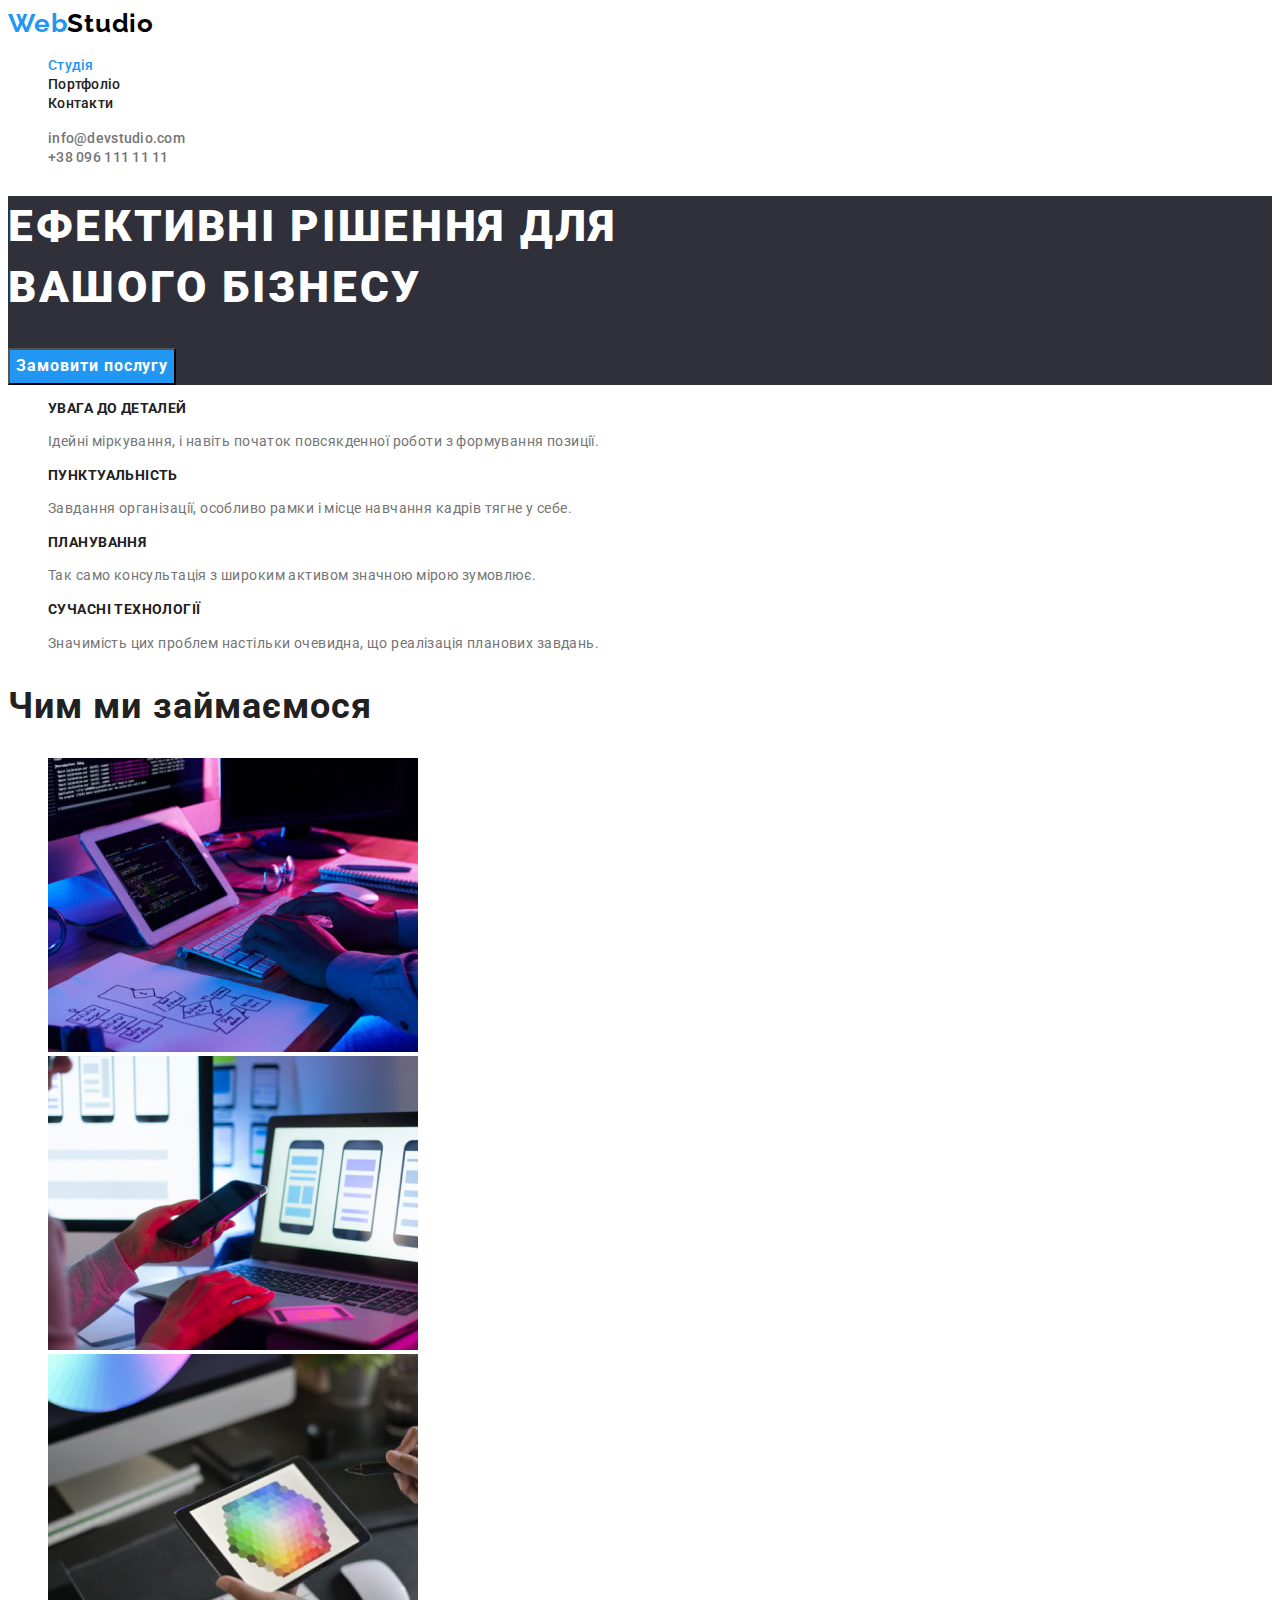
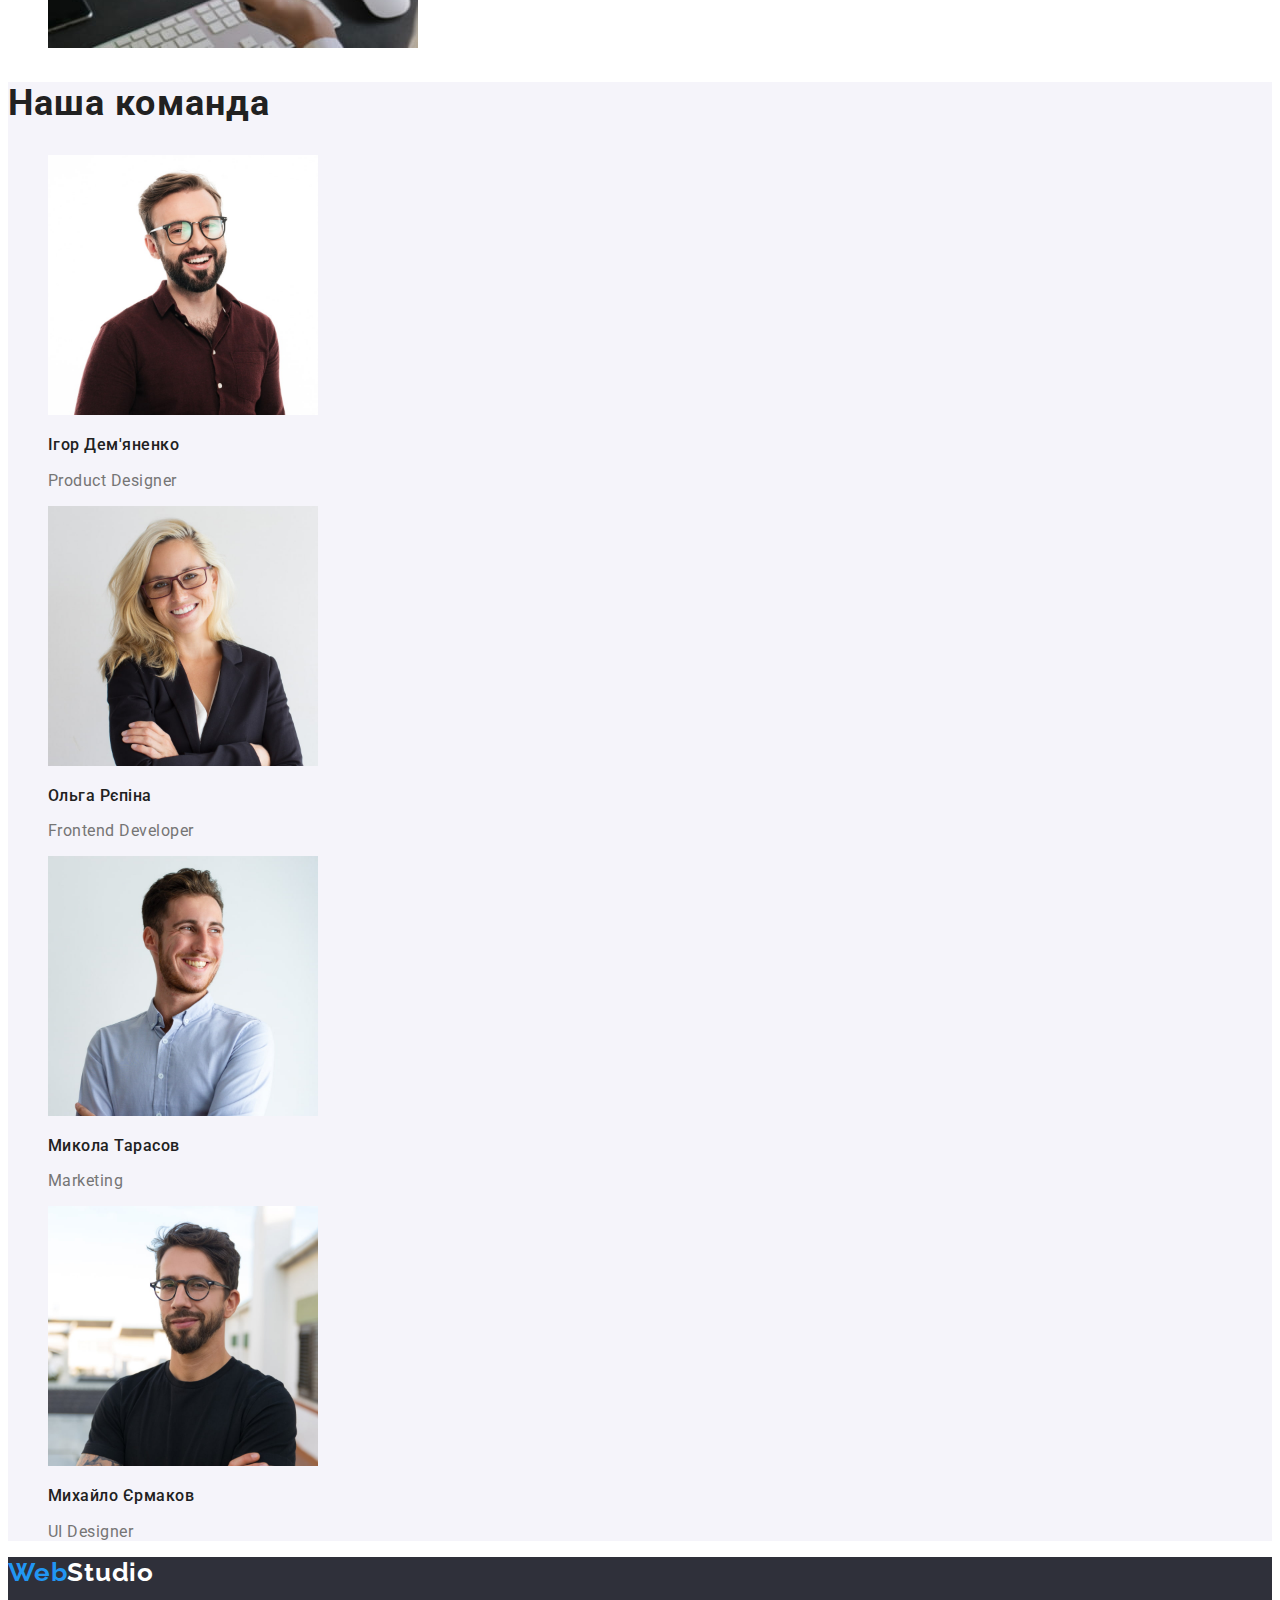
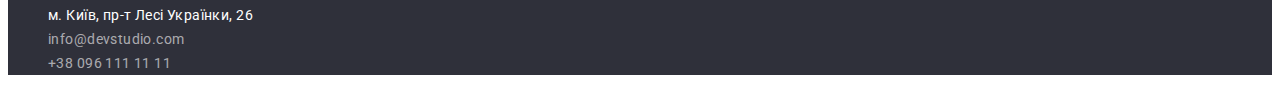
==== index.html @ 66be1bb6 "Initial repo" ====
<!DOCTYPE html>
<html lang="uk-UA">
  <head>
    <meta charset="UTF-8" />
    <meta http-equiv="X-UA-Compatible" content="IE=edge" />
    <meta name="viewport" content="width=device-width, initial-scale=1.0" />
    <title>goit-markup-hw-02</title>
    <link rel="preconnect" href="https://fonts.googleapis.com">
    <link rel="preconnect" href="https://fonts.gstatic.com" crossorigin>
    <link href="https://fonts.googleapis.com/css2?family=Raleway:wght@700&family=Roboto:wght@400;500;700;900&display=swap" rel="stylesheet">
    <link rel="stylesheet" href="./css/styles.css">
   
  </head>
  <body>
    <header>
      <nav>
        <a class="logo" href="./index.html" lang="en">Web<span class="logo-header">Studio</span></a>

        <ul class="nav-list list">
          <li>
            <a class="current" href="./index.html">Студія</a>
          </li>
          <li>
            <a href="./portfolio.html">Портфоліо</a>
          </li>
          <li>
            <a href="link">Контакти</a>
          </li>
        </ul>
      </nav>
      <ul class="contacts-list list">
        <li>
          <a href="mailto:info@devstudio.com">info@devstudio.com</a>
        </li>
        <li>
          <a href="tel:+380961111111">+38 096 111 11 11</a>
        </li>
      </ul>
    </header>
    <main>
      <!-- Hero Section -->
      <section class="hero-section">
        <h1 class="hero-title">
          Ефективні рішення для<br>вашого бізнесу
        </h1>
        <button class="hero-button" type="button">
          Замовити послугу
        </button>
      </section>
      <!-- Features Section -->
      <section class="feature-section">
        <h2 class="hidden-title"> <!-- FIXME: Delete this <h2> with CSS -->
          Особливості
        </h2>
        <ul>
          <li>
            <h3 class="titles feature-title">
               УВАГА ДО ДЕТАЛЕЙ 
            </h3>
            <p class="feature-text">
              Ідейні міркування, і навіть початок повсякденної роботи з формування позиції.
            </p>
          </li>
          <li>
            <h3 class="titles feature-title">
              ПУНКТУАЛЬНІСТЬ
            </h3>
            <p class="feature-text">
              Завдання організації, особливо рамки і місце навчання кадрів тягне у себе.
            </p>
          </li>
          <li>
            <h3 class="titles feature-title">
              ПЛАНУВАННЯ
            </h3>
            <p class="feature-text">
              Так само консультація з широким активом значною мірою зумовлює.
            </p>
          </li>
          <li>
            <h3 class="titles feature-title">
              СУЧАСНІ ТЕХНОЛОГІЇ
            </h3>
            <p class="feature-text">
              Значимість цих проблем настільки очевидна, що реалізація планових завдань.
            </p>
          </li>
        </ul>
      </section>
      <!--What-we-do Section  -->
      <section>
        <h2 class="titles occupation-title">
          Чим ми займаємося
        </h2>
        <ul>
          <li><a href="link"><img src="./images/box-1.jpg" alt="Чим ми займаємося" width="370"></a></li>
          <li><a href="link"><img src="./images/box-2.jpg" alt="Чим ми займаємося" width="370"></a></li>
          <li><a href="link"><img src="./images/box-3.jpg" alt="Чим ми займаємося" width="370"></a></li>
        </ul>
      </section>
      <!-- Team Section -->
      <section class="team-section">
        <h2 class="titles team-title">
          Наша команда
        </h2>
        <ul>
          <li> <img src="./images/team-1.jpg" alt="Ігор Дем'яненко - Product Designer" width="270"><h3 class="titles team-name">Ігор Дем'яненко</h3><p class="team-function" lang="en">Product Designer</p></li>
          <li> <img src="./images/team-2.jpg" alt="Ольга Рєпіна - Frontend Developer" width="270"><h3 class="titles team-name">Ольга Рєпіна</h3><p class="team-function" lang="en">Frontend Developer</p></li>
          <li> <img src="./images/team-3.jpg" alt="Микола Тарасов - Marketing" width="270"><h3 class="titles team-name">Микола Тарасов</h3><p class="team-function" lang="en">Marketing</p></li>
          <li> <img src="./images/team-4.jpg" alt="Михайло Єрмаков - UI Designer" width="270"><h3 class="titles team-name">Михайло Єрмаков</h3><p class="team-function" lang="en">UI Designer</p></li>
        </ul>
      </section>
    </main>
    <footer class="footer-styles">
      <a class="logo" href="./index.html">Web<span class="logo-footer">Studio</span></a>
      <address>
        <ul>
          <li class="footer-address">
            м. Київ, пр-т Лесі Українки, 26
          </li>
          <li>
            <a class="footer-contacts" href="mailto:info@devstudio.com">info@devstudio.com</a>
          </li>
          <li>
            <a class="footer-contacts" href="tel:+380961111111">+38 096 111 11 11</a>
          </li>
        </ul>
    </address>
  </footer>
  </body>
</html>
---- css/styles.css ----
/* LIST OF COMMENTS Ctrl+F */

/* Variables */
/* Default settings turn off */
/* Inherited Settings */
/* Logo */
/* Nav & Contacts List */
/* Hero Section */
/* Buttons */
/* Section`s Titles */
/* Features Section */
/* Team Section */
/* Portfolio Section */
/* Footer */



/* Variables */

:root {
    --brand-color: #757575;
    --accent-color: #2196F3;
    --primary-color: #212121;
    --secondary-color: #000000;
    --white-color: #FFFFFF;
    --white-opacity: rgba(255, 255, 255, .6);
    --bg-color: #2F303A;
    --button-color: #F5F4FA;
    --hero-button: #188CE8;

}

/* Default settings turn off */

ul {list-style: none;}
a {text-decoration: none;}


/* Inherited Settings */

body {
    color: var(--brand-color);
    background-color: var(--white-color);
    font-family: "Roboto", sans-serif;
}

/* Logo */

.logo {
    color: var(--accent-color);
    font-family: "Raleway", sans-serif;
    font-weight: 700;
    font-size: 26px;
    line-height: 1.2;
    letter-spacing: 0.03em;
}
.logo-header {color: var(--secondary-color);}
.logo-footer {color: var(--white-color);}


/* Nav & Contacts List */

.nav-list a,
.contacts-list a {
    color: var(--primary-color);
    font-weight: 500;
    font-size: 14px;
    line-height: 1.1;
    letter-spacing: 0.02em;
}

.list a:hover,
.list a:focus,
.footer-contacts:hover,
.footer-contacts:focus {
    color: var(--accent-color);
}

.list .current {
    color: var(--accent-color);
}

/* Mentor`s notes - FIXED */
/* .list .current:hover,
.list .current:focus {
    color: var(--primary-color);
    text-decoration: underline;
} */
.contacts-list a {
    color: inherit;
}

/* Hero Section */

.hero-section {
    background-color: var(--bg-color);
    color: var(--white-color);

    /* Mentor`s notes - FIXED */
    /* font-weight: 900;
    font-size: 44px;
    line-height: 1.4;
    text-align: center;
    letter-spacing: 0.06em;
    text-transform: uppercase; */
}

.hero-title {
    font-weight: 900;
    font-size: 44px;
    line-height: 1.4;
    letter-spacing: 0.06em;
    text-transform: uppercase;
}

/* Buttons */

button {
    font-family: inherit;
    cursor: pointer;
}

.hero-button {
    color: var(--white-color);
    background-color: var(--accent-color);
    font-weight: 700;
    font-size: 16px;
    line-height: 1.9;
    letter-spacing: 0.06em;
}

.hero-button:hover,
.hero-button:focus {
    /* color: var(--secondary-color); */
    background-color: var(--hero-button);
}

.portfolio-button {
    color: var(--primary-color);
    background-color: var(--button-color);
    font-weight: 500;
    font-size: 16px;
    line-height: 1.6;
    letter-spacing: 0.03em;
}

.portfolio-button:hover,
.portfolio-button:focus {
    color: var(--white-color);
    background-color: var(--accent-color);
}

/* Section`s Titles */

.hidden-title {display: none;}

.titles {color: var(--primary-color);}

.occupation-title,
.team-title {
    font-weight: 700;
    font-size: 36px;
    line-height: 1.2;
    letter-spacing: 0.03em;
}

/* Features Section */

.feature-title {
    font-weight: 700;
    font-size: 14px;
    line-height: 1.1;
    letter-spacing: 0.03em;
    text-transform: uppercase;
}

.feature-text {
    font-size: 14px;
    line-height: 1.7;
    letter-spacing: 0.03em; 
}  

/* Team Section */

.team-section {
    background-color: var(--button-color);
}
.team-name {
    font-weight: 500;
    font-size: 16px;
    line-height: 1.2;
    letter-spacing: 0.03em;
}

.team-function {
font-size: 16px;
line-height: 1.2;
letter-spacing: 0.03em;
}

/* Portfolio Section */

.portfolio-title {
    font-weight: 700;
    font-size: 18px;
    line-height: 2;
    letter-spacing: 0.06em;
}

.portfolio-text {
    font-size: 16px;
    line-height: 1.9;
    letter-spacing: 0.03em;
}

/* Footer */
.footer-styles {
    background-color: var(--bg-color);
}

.footer-address {
    color: var(--white-color);
    font-style: normal;
    font-size: 14px;
    line-height: 1.7;
    letter-spacing: 0.03em;
}

.footer-contacts {
    color: var(--white-opacity);
    font-style: normal;
    font-size: 14px;
    line-height: 1.7;
    letter-spacing: 0.03em;
}
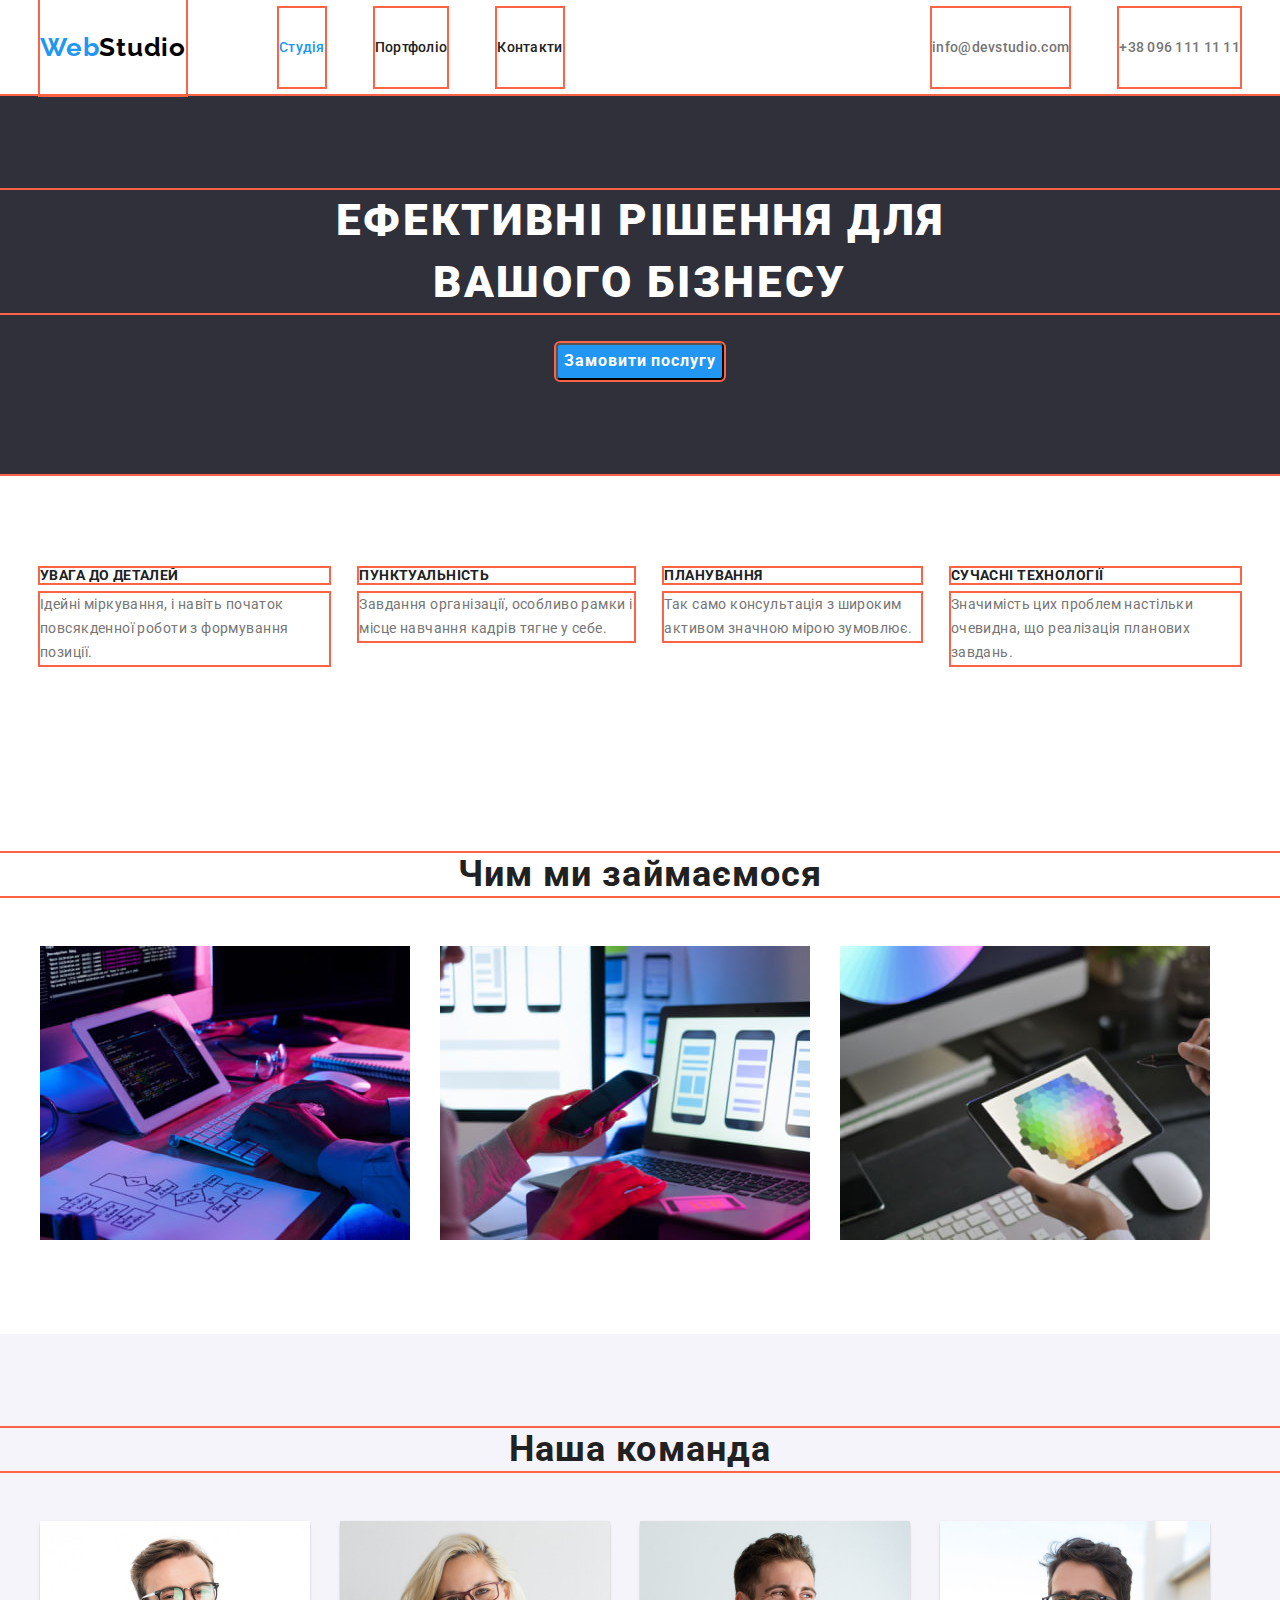
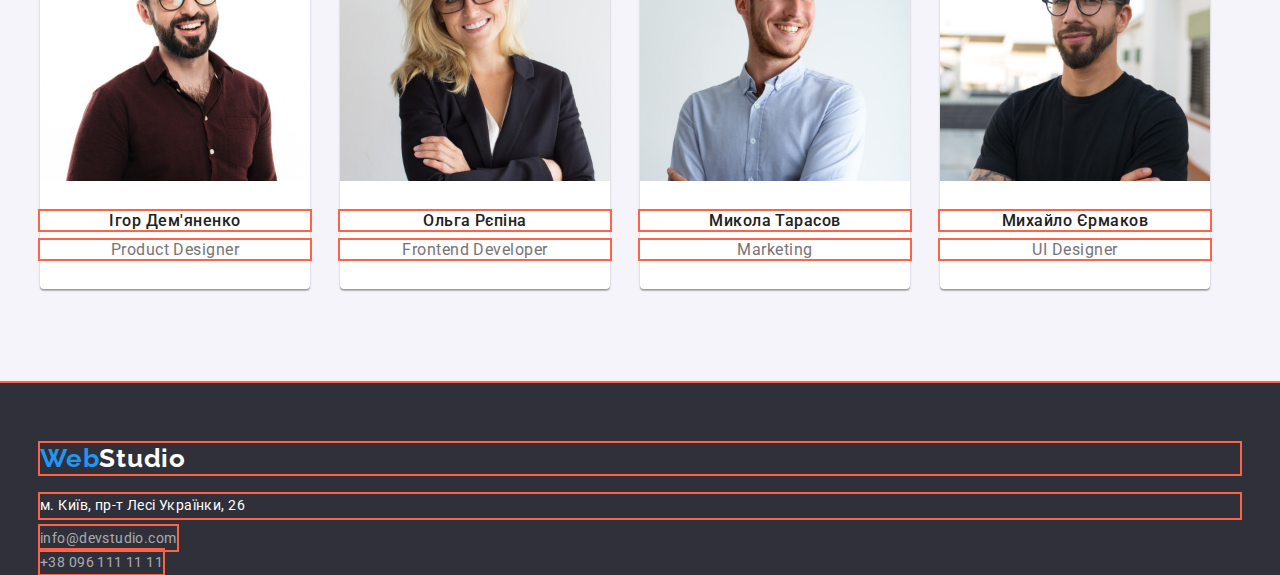
==== commit f30abb7a: "Updated styles" ====
--- a/index.html
+++ b/index.html
@@ -4,42 +4,44 @@
     <meta charset="UTF-8" />
     <meta http-equiv="X-UA-Compatible" content="IE=edge" />
     <meta name="viewport" content="width=device-width, initial-scale=1.0" />
-    <title>goit-markup-hw-02</title>
+    <title>goit-markup-hw-03</title>
     <link rel="preconnect" href="https://fonts.googleapis.com">
     <link rel="preconnect" href="https://fonts.gstatic.com" crossorigin>
     <link href="https://fonts.googleapis.com/css2?family=Raleway:wght@700&family=Roboto:wght@400;500;700;900&display=swap" rel="stylesheet">
+    <link rel="stylesheet" href="https://cdnjs.cloudflare.com/ajax/libs/modern-normalize/1.1.0/modern-normalize.min.css" integrity="sha512-wpPYUAdjBVSE4KJnH1VR1HeZfpl1ub8YT/NKx4PuQ5NmX2tKuGu6U/JRp5y+Y8XG2tV+wKQpNHVUX03MfMFn9Q==" crossorigin="anonymous" referrerpolicy="no-referrer" />
     <link rel="stylesheet" href="./css/styles.css">
    
   </head>
   <body>
-    <header>
-      <nav>
-        <a class="logo" href="./index.html" lang="en">Web<span class="logo-header">Studio</span></a>
-
-        <ul class="nav-list list">
+    <header class="page-header">
+      <div class="container header">
+        <nav class="nav">
+          <a class="logo" href="./index.html" lang="en">Web<span class="logo-header">Studio</span></a>
+          <ul class="nav-list list">
+            <li>
+              <a class="current" href="./index.html">Студія</a>
+            </li>
+            <li>
+              <a href="./portfolio.html">Портфоліо</a>
+            </li>
+            <li>
+              <a href="link">Контакти</a>
+            </li>
+          </ul>
+        </nav>
+        <ul class="contacts-list list">
           <li>
-            <a class="current" href="./index.html">Студія</a>
+            <a href="mailto:info@devstudio.com">info@devstudio.com</a>
           </li>
           <li>
-            <a href="./portfolio.html">Портфоліо</a>
-          </li>
-          <li>
-            <a href="link">Контакти</a>
+            <a href="tel:+380961111111">+38 096 111 11 11</a>
           </li>
         </ul>
-      </nav>
-      <ul class="contacts-list list">
-        <li>
-          <a href="mailto:info@devstudio.com">info@devstudio.com</a>
-        </li>
-        <li>
-          <a href="tel:+380961111111">+38 096 111 11 11</a>
-        </li>
-      </ul>
+      </div>
     </header>
     <main>
       <!-- Hero Section -->
-      <section class="hero-section">
+      <section class="section hero-section">
         <h1 class="hero-title">
           Ефективні рішення для<br>вашого бізнесу
         </h1>
@@ -48,84 +50,102 @@
         </button>
       </section>
       <!-- Features Section -->
-      <section class="feature-section">
-        <h2 class="hidden-title"> <!-- FIXME: Delete this <h2> with CSS -->
-          Особливості
-        </h2>
-        <ul>
-          <li>
-            <h3 class="titles feature-title">
-               УВАГА ДО ДЕТАЛЕЙ 
-            </h3>
-            <p class="feature-text">
-              Ідейні міркування, і навіть початок повсякденної роботи з формування позиції.
-            </p>
-          </li>
-          <li>
-            <h3 class="titles feature-title">
-              ПУНКТУАЛЬНІСТЬ
-            </h3>
-            <p class="feature-text">
-              Завдання організації, особливо рамки і місце навчання кадрів тягне у себе.
-            </p>
-          </li>
-          <li>
-            <h3 class="titles feature-title">
-              ПЛАНУВАННЯ
-            </h3>
-            <p class="feature-text">
-              Так само консультація з широким активом значною мірою зумовлює.
-            </p>
-          </li>
-          <li>
-            <h3 class="titles feature-title">
-              СУЧАСНІ ТЕХНОЛОГІЇ
-            </h3>
-            <p class="feature-text">
-              Значимість цих проблем настільки очевидна, що реалізація планових завдань.
-            </p>
-          </li>
-        </ul>
+      <section class="section feature-section">
+        <div class="container feature-section">
+          <h2 class="hidden-title"> <!-- FIXME: Delete this <h2> with CSS -->
+            Особливості
+          </h2>
+          <ul class="feature-list">
+            <li>
+              <h3 class="titles feature-title">
+                УВАГА ДО ДЕТАЛЕЙ 
+              </h3>
+              <p class="feature-text">
+                Ідейні міркування, і навіть початок повсякденної роботи з формування позиції.
+              </p>
+            </li>
+            <li>
+              <h3 class="titles feature-title">
+                ПУНКТУАЛЬНІСТЬ
+              </h3>
+              <p class="feature-text">
+                Завдання організації, особливо рамки і місце навчання кадрів тягне у себе.
+              </p>
+            </li>
+            <li>
+              <h3 class="titles feature-title">
+                ПЛАНУВАННЯ
+              </h3>
+              <p class="feature-text">
+                Так само консультація з широким активом значною мірою зумовлює.
+              </p>
+            </li>
+            <li>
+              <h3 class="titles feature-title">
+                СУЧАСНІ ТЕХНОЛОГІЇ
+              </h3>
+              <p class="feature-text">
+                Значимість цих проблем настільки очевидна, що реалізація планових завдань.
+              </p>
+            </li>
+          </ul>
+        </div>
       </section>
       <!--What-we-do Section  -->
-      <section>
+      <section class="section">
         <h2 class="titles occupation-title">
           Чим ми займаємося
         </h2>
-        <ul>
+        <ul class="container occupation-list">
           <li><a href="link"><img src="./images/box-1.jpg" alt="Чим ми займаємося" width="370"></a></li>
           <li><a href="link"><img src="./images/box-2.jpg" alt="Чим ми займаємося" width="370"></a></li>
           <li><a href="link"><img src="./images/box-3.jpg" alt="Чим ми займаємося" width="370"></a></li>
         </ul>
       </section>
       <!-- Team Section -->
-      <section class="team-section">
+      <section class="section team-section">
         <h2 class="titles team-title">
           Наша команда
         </h2>
-        <ul>
-          <li> <img src="./images/team-1.jpg" alt="Ігор Дем'яненко - Product Designer" width="270"><h3 class="titles team-name">Ігор Дем'яненко</h3><p class="team-function" lang="en">Product Designer</p></li>
-          <li> <img src="./images/team-2.jpg" alt="Ольга Рєпіна - Frontend Developer" width="270"><h3 class="titles team-name">Ольга Рєпіна</h3><p class="team-function" lang="en">Frontend Developer</p></li>
-          <li> <img src="./images/team-3.jpg" alt="Микола Тарасов - Marketing" width="270"><h3 class="titles team-name">Микола Тарасов</h3><p class="team-function" lang="en">Marketing</p></li>
-          <li> <img src="./images/team-4.jpg" alt="Михайло Єрмаков - UI Designer" width="270"><h3 class="titles team-name">Михайло Єрмаков</h3><p class="team-function" lang="en">UI Designer</p></li>
+        <ul class="container team-list">
+          <li class="team-card"> <img src="./images/team-1.jpg" alt="Ігор Дем'яненко - Product Designer" width="270">
+            <div class="card-title">
+              <h3 class="titles team-name">Ігор Дем'яненко</h3><p class="team-function" lang="en">Product Designer</p></li>
+            </div>
+          <li class="team-card"> <img src="./images/team-2.jpg" alt="Ольга Рєпіна - Frontend Developer" width="270">
+            <div class="card-title">
+              <h3 class="titles team-name">Ольга Рєпіна</h3><p class="team-function" lang="en">Frontend Developer</p></li>
+            </div>
+          <li class="team-card"> <img src="./images/team-3.jpg" alt="Микола Тарасов - Marketing" width="270">
+            <div class="card-title">
+              <h3 class="titles team-name">Микола Тарасов</h3><p class="team-function" lang="en">Marketing</p></li>
+            </div>
+          <li class="team-card"> <img src="./images/team-4.jpg" alt="Михайло Єрмаков - UI Designer" width="270">
+            <div class="card-title">
+              <h3 class="titles team-name">Михайло Єрмаков</h3><p class="team-function" lang="en">UI Designer</p></li>
+              </div>
         </ul>
       </section>
     </main>
     <footer class="footer-styles">
-      <a class="logo" href="./index.html">Web<span class="logo-footer">Studio</span></a>
-      <address>
-        <ul>
-          <li class="footer-address">
+      <div class="container footer">
+        <div class="logo-div">
+        <a class="logo logo-accent" href="./index.html">Web<span class="logo-footer">Studio</span></a>
+        </div>
+        <address>
+          <ul>
+            <li class="footer-address">
             м. Київ, пр-т Лесі Українки, 26
-          </li>
-          <li>
+            </li>
+            <li>
             <a class="footer-contacts" href="mailto:info@devstudio.com">info@devstudio.com</a>
-          </li>
-          <li>
+            </li>
+            <li>
             <a class="footer-contacts" href="tel:+380961111111">+38 096 111 11 11</a>
-          </li>
+            </li>
         </ul>
-    </address>
+        </address>
+      </div>
   </footer>
   </body>
 </html>
--- a/css/styles.css
+++ b/css/styles.css
@@ -27,32 +27,71 @@
     --bg-color: #2F303A;
     --button-color: #F5F4FA;
     --hero-button: #188CE8;
+    --header-line: #ECECEC
 
 }
 
 /* Default settings turn off */
 
-ul {list-style: none;}
+ul, p, h1, h2, h3, h4, h5, h6 {
+    list-style: none;
+    padding: 0;
+    margin: 0;
+}
 a {text-decoration: none;}
 
 
 /* Inherited Settings */
 
 body {
+    margin: 0;
     color: var(--brand-color);
     background-color: var(--white-color);
     font-family: "Roboto", sans-serif;
 }
 
+.container {
+    width: 1200px;
+    padding-left: 15px;
+    padding-right: 15px;
+    margin-left: auto;
+    margin-right: auto;
+}
+
+.section {
+    padding-top: 94px;
+    padding-bottom: 94px;
+}
+
+img {
+    display: block;
+}
+
+.list {
+    padding: 0;
+    margin: 0;
+}
+
+/* Page Header */
+
+.page-header {
+    border-bottom: 1px solid var(--header-line);
+}
+
 /* Logo */
 
 .logo {
+    display: block;
+    padding-top: 32px;
+    padding-bottom: 32px;
     color: var(--accent-color);
     font-family: "Raleway", sans-serif;
     font-weight: 700;
     font-size: 26px;
     line-height: 1.2;
     letter-spacing: 0.03em;
+        outline: 2px solid tomato;
+
 }
 .logo-header {color: var(--secondary-color);}
 .logo-footer {color: var(--white-color);}
@@ -60,13 +99,39 @@
 
 /* Nav & Contacts List */
 
+.container.header {
+    display: flex;
+    align-items: center; 
+}
+
+.nav, .nav-list, .contacts-list {
+    display: flex;
+    align-items: center;
+}
+
+.nav-list, .contacts-list {
+    margin-left: 93px;
+    gap: 50px;
+}
+
+.contacts-list {
+margin-left: auto;
+}
+
+
+
 .nav-list a,
 .contacts-list a {
+    display: block;
+    padding-top: 32px;
+    padding-bottom: 32px;
     color: var(--primary-color);
     font-weight: 500;
     font-size: 14px;
     line-height: 1.1;
     letter-spacing: 0.02em;
+        outline: 2px solid tomato;
+
 }
 
 .list a:hover,
@@ -93,8 +158,10 @@
 /* Hero Section */
 
 .hero-section {
+    text-align: center;
     background-color: var(--bg-color);
     color: var(--white-color);
+    outline: 2px solid tomato;
 
     /* Mentor`s notes - FIXED */
     /* font-weight: 900;
@@ -106,11 +173,14 @@
 }
 
 .hero-title {
+    margin-top: 0;
+    margin-bottom: 30px;
     font-weight: 900;
     font-size: 44px;
     line-height: 1.4;
     letter-spacing: 0.06em;
     text-transform: uppercase;
+    outline: 2px solid tomato;
 }
 
 /* Buttons */
@@ -118,6 +188,8 @@
 button {
     font-family: inherit;
     cursor: pointer;
+    border-radius: 4px;
+    outline: 2px solid tomato;
 }
 
 .hero-button {
@@ -152,9 +224,24 @@
 
 /* Section`s Titles */
 
-.hidden-title {display: none;}
-
-.titles {color: var(--primary-color);}
+.hidden-title {
+    position: absolute;
+    width: 1px;
+    height: 1px;
+    margin: -1px;
+    border: 0;
+    padding: 0;
+    
+    white-space: nowrap;
+    clip-path: inset(100%);
+    clip: rect(0 0 0 0);
+    overflow: hidden;
+}
+
+.titles {
+    color: var(--primary-color);
+    outline: 2px solid tomato;
+}
 
 .occupation-title,
 .team-title {
@@ -166,25 +253,72 @@
 
 /* Features Section */
 
+.container.feature-section {
+    display: flex;
+}
+
+.feature-list {
+    display: flex;
+    gap: 30px;
+}
+
 .feature-title {
+    margin-bottom: 10px;
     font-weight: 700;
     font-size: 14px;
     line-height: 1.1;
     letter-spacing: 0.03em;
     text-transform: uppercase;
+    outline: 2px solid tomato;
 }
 
 .feature-text {
     font-size: 14px;
     line-height: 1.7;
-    letter-spacing: 0.03em; 
+    letter-spacing: 0.03em;
+        outline: 2px solid tomato;
+
 }  
+
+/* What-we-do Section */
+
+.occupation-title {
+    text-align: center;
+    margin-bottom: 50px;
+}
+
+.occupation-list {
+    display: flex;
+    gap: 30px;
+}
 
 /* Team Section */
 
 .team-section {
     background-color: var(--button-color);
 }
+
+.team-title {
+    text-align: center;
+    margin-bottom: 50px;
+} 
+.team-list {
+    display: flex;
+    gap: 30px;
+}
+
+.team-card {
+    border-radius: 4px;
+    background-color: var(--white-color);
+    box-shadow: 0 2px 1px 0 rgba(0, 0, 0, 0.2), 0 1px 1px 0 rgba(0, 0, 0, 0.14), 0 1px 3px 0 rgba(0, 0, 0, 0.12);
+}
+
+.card-title {
+    padding-top: 30px;
+    padding-bottom: 30px;
+    text-align: center;
+}
+
 .team-name {
     font-weight: 500;
     font-size: 16px;
@@ -193,9 +327,11 @@
 }
 
 .team-function {
-font-size: 16px;
-line-height: 1.2;
-letter-spacing: 0.03em;
+    margin-top: 10px;
+    font-size: 16px;
+    line-height: 1.2;
+    letter-spacing: 0.03em;
+    outline: 2px solid tomato;
 }
 
 /* Portfolio Section */
@@ -211,25 +347,48 @@
     font-size: 16px;
     line-height: 1.9;
     letter-spacing: 0.03em;
+    outline: 2px solid tomato;
 }
 
 /* Footer */
 .footer-styles {
     background-color: var(--bg-color);
+    outline: 2px solid tomato;
+}
+
+.container.footer {
+    justify-content: flex-start;
+}
+
+.logo-div {
+padding-top: 60px;
+padding-bottom: 20px;}
+
+.logo-accent {
+ padding: 0;
 }
 
 .footer-address {
+    margin-bottom: 9px;
     color: var(--white-color);
     font-style: normal;
     font-size: 14px;
     line-height: 1.7;
     letter-spacing: 0.03em;
+    outline: 2px solid tomato;
+}
+
+.footer-contacts a {
+    margin-bottom: 9px;
 }
 
 .footer-contacts {
+    padding-top: 4px;
+    padding-bottom: 4px;
     color: var(--white-opacity);
     font-style: normal;
     font-size: 14px;
     line-height: 1.7;
     letter-spacing: 0.03em;
-}
+    outline: 2px solid tomato;
+}
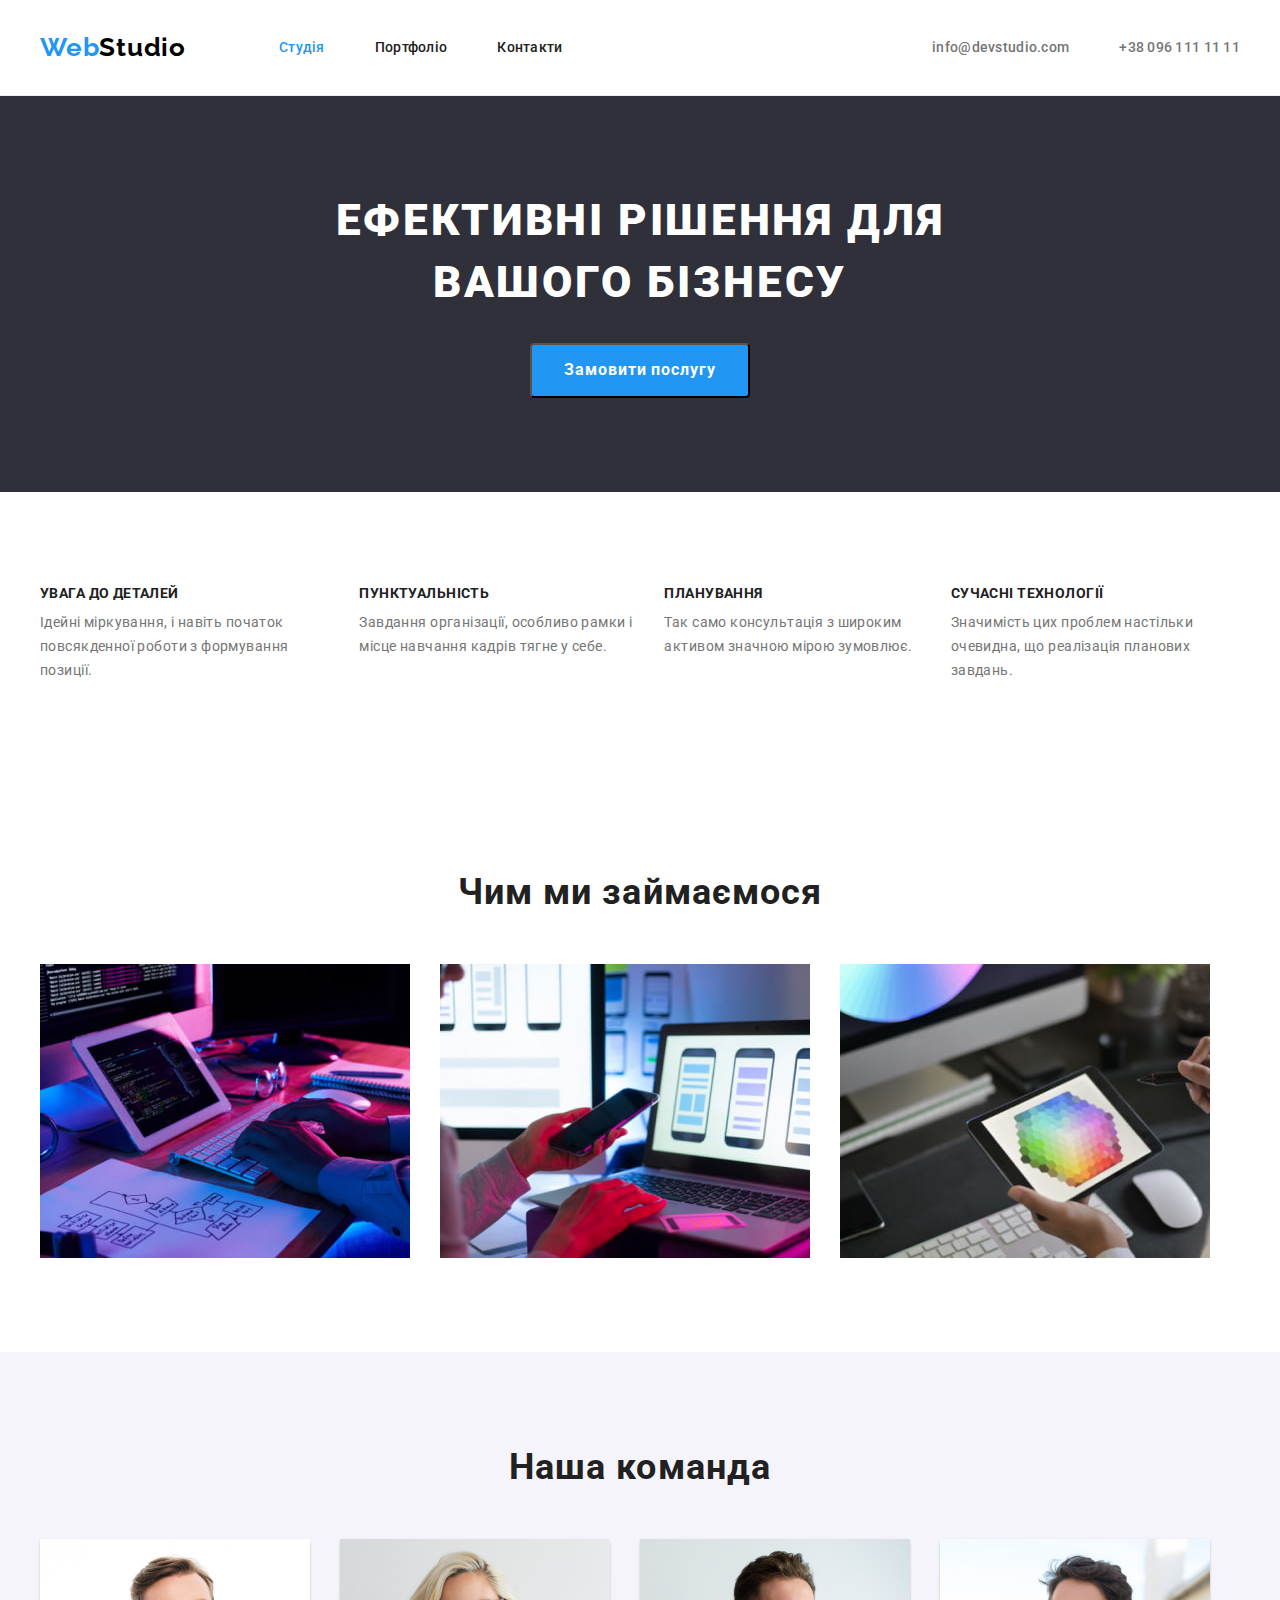
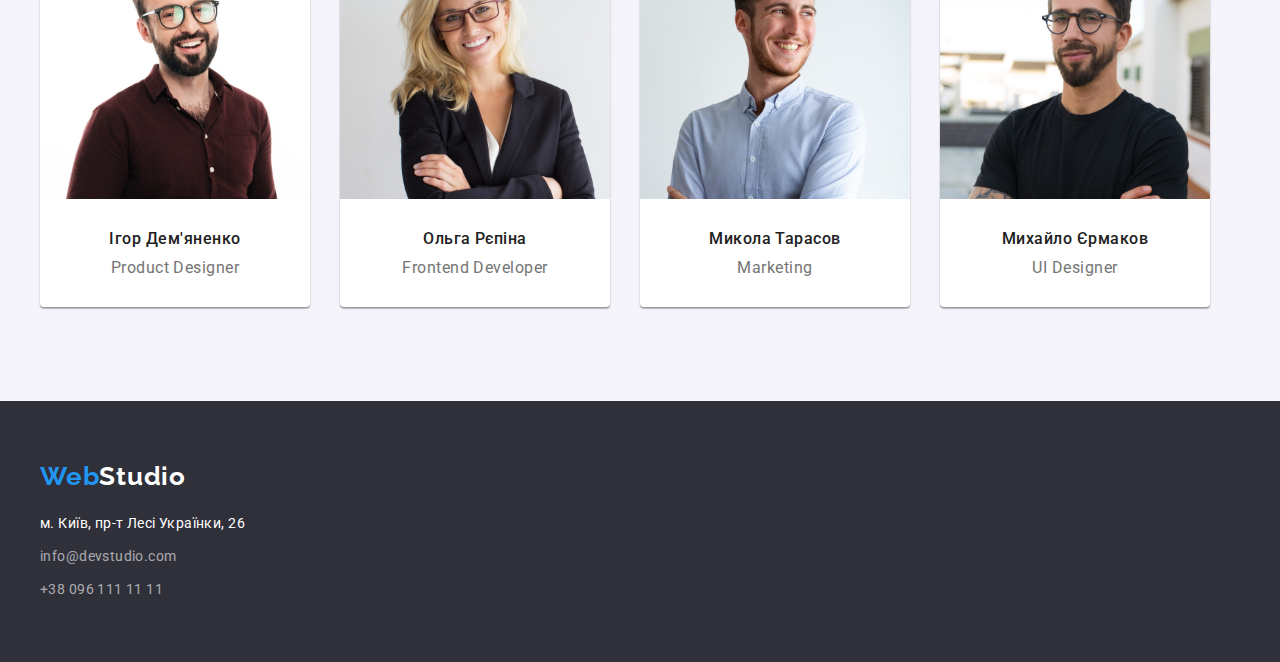
==== commit 285a1d4d: "Added styles" ====
--- a/index.html
+++ b/index.html
@@ -109,21 +109,28 @@
         </h2>
         <ul class="container team-list">
           <li class="team-card"> <img src="./images/team-1.jpg" alt="Ігор Дем'яненко - Product Designer" width="270">
-            <div class="card-title">
-              <h3 class="titles team-name">Ігор Дем'яненко</h3><p class="team-function" lang="en">Product Designer</p></li>
-            </div>
+              <div class="card-title">
+                <h3 class="titles team-name">Ігор Дем'яненко</h3><p class="team-function" lang="en">Product Designer</p>
+              </div>
+          </li>
+
           <li class="team-card"> <img src="./images/team-2.jpg" alt="Ольга Рєпіна - Frontend Developer" width="270">
             <div class="card-title">
-              <h3 class="titles team-name">Ольга Рєпіна</h3><p class="team-function" lang="en">Frontend Developer</p></li>
+              <h3 class="titles team-name">Ольга Рєпіна</h3><p class="team-function" lang="en">Frontend Developer</p>
             </div>
+          </li>
+
           <li class="team-card"> <img src="./images/team-3.jpg" alt="Микола Тарасов - Marketing" width="270">
             <div class="card-title">
-              <h3 class="titles team-name">Микола Тарасов</h3><p class="team-function" lang="en">Marketing</p></li>
+              <h3 class="titles team-name">Микола Тарасов</h3><p class="team-function" lang="en">Marketing</p>
             </div>
+          </li> 
+          
           <li class="team-card"> <img src="./images/team-4.jpg" alt="Михайло Єрмаков - UI Designer" width="270">
             <div class="card-title">
-              <h3 class="titles team-name">Михайло Єрмаков</h3><p class="team-function" lang="en">UI Designer</p></li>
+              <h3 class="titles team-name">Михайло Єрмаков</h3><p class="team-function" lang="en">UI Designer</p>
               </div>
+          </li>    
         </ul>
       </section>
     </main>
@@ -133,14 +140,14 @@
         <a class="logo logo-accent" href="./index.html">Web<span class="logo-footer">Studio</span></a>
         </div>
         <address>
-          <ul>
+          <ul class="footer-list">
             <li class="footer-address">
             м. Київ, пр-т Лесі Українки, 26
             </li>
-            <li>
+            <li class="footer-item">
             <a class="footer-contacts" href="mailto:info@devstudio.com">info@devstudio.com</a>
             </li>
-            <li>
+            <li class="footer-item">
             <a class="footer-contacts" href="tel:+380961111111">+38 096 111 11 11</a>
             </li>
         </ul>
--- a/css/styles.css
+++ b/css/styles.css
@@ -27,8 +27,8 @@
     --bg-color: #2F303A;
     --button-color: #F5F4FA;
     --hero-button: #188CE8;
-    --header-line: #ECECEC
-
+    --header-line: #ECECEC;
+    --card-border:  #EEEEEE;
 }
 
 /* Default settings turn off */
@@ -65,6 +65,8 @@
 
 img {
     display: block;
+    max-width: 100%;
+    height: auto;
 }
 
 .list {
@@ -90,9 +92,8 @@
     font-size: 26px;
     line-height: 1.2;
     letter-spacing: 0.03em;
-        outline: 2px solid tomato;
-
-}
+}
+
 .logo-header {color: var(--secondary-color);}
 .logo-footer {color: var(--white-color);}
 
@@ -117,8 +118,6 @@
 .contacts-list {
 margin-left: auto;
 }
-
-
 
 .nav-list a,
 .contacts-list a {
@@ -130,8 +129,6 @@
     font-size: 14px;
     line-height: 1.1;
     letter-spacing: 0.02em;
-        outline: 2px solid tomato;
-
 }
 
 .list a:hover,
@@ -161,7 +158,7 @@
     text-align: center;
     background-color: var(--bg-color);
     color: var(--white-color);
-    outline: 2px solid tomato;
+
 
     /* Mentor`s notes - FIXED */
     /* font-weight: 900;
@@ -180,7 +177,6 @@
     line-height: 1.4;
     letter-spacing: 0.06em;
     text-transform: uppercase;
-    outline: 2px solid tomato;
 }
 
 /* Buttons */
@@ -189,10 +185,10 @@
     font-family: inherit;
     cursor: pointer;
     border-radius: 4px;
-    outline: 2px solid tomato;
 }
 
 .hero-button {
+    padding: 10px 32px;
     color: var(--white-color);
     background-color: var(--accent-color);
     font-weight: 700;
@@ -208,12 +204,14 @@
 }
 
 .portfolio-button {
+    padding: 6px 22px;
     color: var(--primary-color);
     background-color: var(--button-color);
     font-weight: 500;
     font-size: 16px;
     line-height: 1.6;
     letter-spacing: 0.03em;
+    border-color: transparent;
 }
 
 .portfolio-button:hover,
@@ -240,7 +238,6 @@
 
 .titles {
     color: var(--primary-color);
-    outline: 2px solid tomato;
 }
 
 .occupation-title,
@@ -269,15 +266,12 @@
     line-height: 1.1;
     letter-spacing: 0.03em;
     text-transform: uppercase;
-    outline: 2px solid tomato;
 }
 
 .feature-text {
     font-size: 14px;
     line-height: 1.7;
     letter-spacing: 0.03em;
-        outline: 2px solid tomato;
-
 }  
 
 /* What-we-do Section */
@@ -331,10 +325,39 @@
     font-size: 16px;
     line-height: 1.2;
     letter-spacing: 0.03em;
-    outline: 2px solid tomato;
 }
 
 /* Portfolio Section */
+
+.btn-set {
+    display: flex;
+    justify-content: center;
+    gap: 8px;
+    padding-top: 94px;
+    padding-bottom: 34px;
+}
+
+.container > .card-set {
+    display: flex;
+    flex-wrap: wrap;
+    padding-bottom: 94px;
+    margin-left: -30px;
+    margin-top: -30px;
+}
+
+.card-set > .item {
+    flex-basis: calc(100% / 3 - 30px);
+    margin-left: 30px;
+    margin-top: 30px;
+}
+
+.card-name {
+    padding: 20px 24px;
+    background-color: var(--white-color);
+    border: 1px solid var(--card-border);
+    border-top: 0;
+
+}
 
 .portfolio-title {
     font-weight: 700;
@@ -344,28 +367,29 @@
 }
 
 .portfolio-text {
+    margin-top: 4px;
     font-size: 16px;
     line-height: 1.9;
     letter-spacing: 0.03em;
-    outline: 2px solid tomato;
 }
 
 /* Footer */
 .footer-styles {
     background-color: var(--bg-color);
-    outline: 2px solid tomato;
 }
 
 .container.footer {
     justify-content: flex-start;
+    padding-top: 60px;
+    padding-bottom: 60px;
 }
 
 .logo-div {
-padding-top: 60px;
-padding-bottom: 20px;}
+/* margin-top: 60px; */
+margin-bottom: 20px;}
 
 .logo-accent {
- padding: 0;
+    padding: 0;
 }
 
 .footer-address {
@@ -375,20 +399,25 @@
     font-size: 14px;
     line-height: 1.7;
     letter-spacing: 0.03em;
-    outline: 2px solid tomato;
-}
-
-.footer-contacts a {
+}
+
+/* .footer-list:last-child {
+    margin-top: 9px;
+} */
+
+.footer-item {
     margin-bottom: 9px;
 }
-
-.footer-contacts {
-    padding-top: 4px;
-    padding-bottom: 4px;
+.footer-item:last-child {
+    margin-bottom: 0;
+}
+
+.footer-contacts {    
+    /* padding-top: 4px;
+    padding-bottom: 4px; */
     color: var(--white-opacity);
     font-style: normal;
     font-size: 14px;
     line-height: 1.7;
     letter-spacing: 0.03em;
-    outline: 2px solid tomato;
-}
+}
